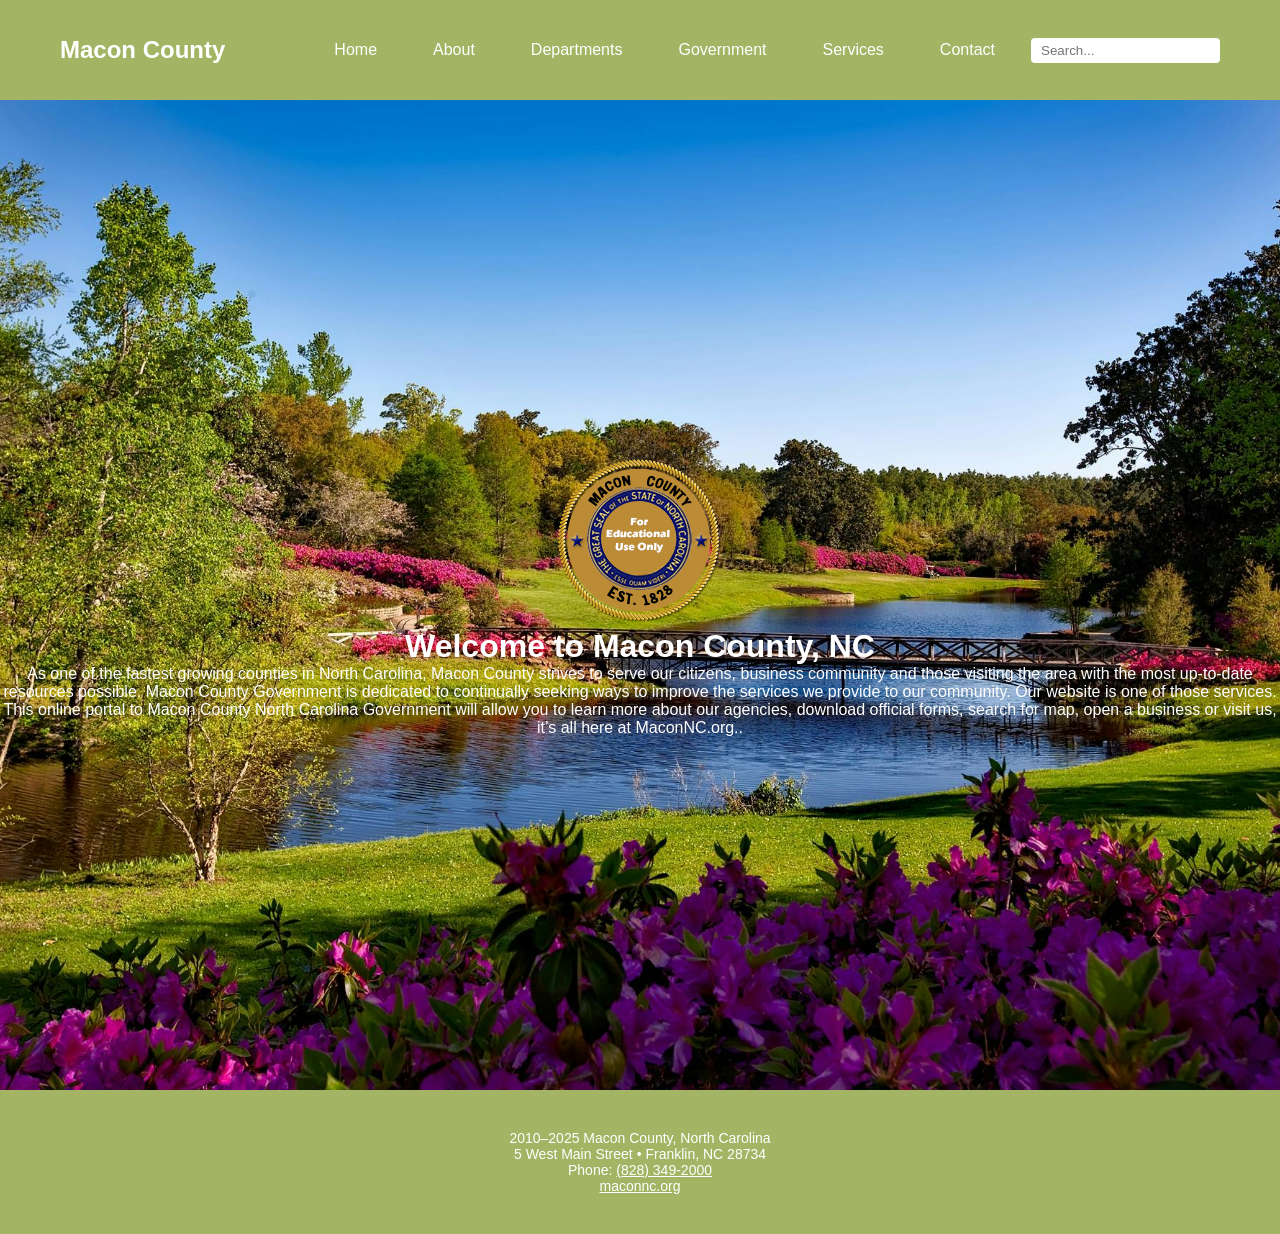
==== index.html @ cabb6dfd "Initial commit" ====
<!DOCTYPE html>
<html lang="en">
<head>
  <meta charset="UTF-8" />
  <meta name="viewport" content="width=device-width, initial-scale=1.0"/>
  <title>Macon County, NC</title>
  <link rel="stylesheet" href="styles.css">
</head>
<body>

  <header class="navigation">
    <nav class="nav-container">
      <div class="logo">Macon County</div>
  
      <input type="checkbox" id="menu-toggle" class="menu-toggle">
      <label for="menu-toggle" class="menu-icon">&#9776;</label>
  
      <div class="nav-links">
        <a href="index.html">Home</a>
        <a href="About.html">About</a>
        <a href="departments.html">Departments</a>
        <a href="#">Government</a>
        <a href="Services.html">Services</a>
        <a href="contact.html">Contact</a>
        <input type="text" placeholder="Search...">
      </div>
    </nav>
  </header>
  
    <div class="intro">
        <img src="images/mock-macon-county-north-carolina.png" alt=" County Logo">
      <h1>Welcome to Macon County, NC</h1>
      <p>As one of the fastest growing counties in North Carolina, Macon County strives to serve our citizens, business community and those visiting the area with the most up-to-date resources possible.
        Macon County Government is dedicated to continually seeking ways to improve the services we provide to our community. Our website is one of those services.
        
        This online portal to Macon County North Carolina Government will allow you to learn more about our agencies, download official forms, search for map, open a business or visit us, it’s all here at MaconNC.org..</p>

      </div>
    </div>
  </section>
  <footer class="footer">
    <p> 2010–2025 Macon County, North Carolina</p>
    <p>5 West Main Street • Franklin, NC 28734</p>
    <p>Phone: <a href="tel:+18283492000">(828) 349-2000</a></p>
    <p><a href="https://www.maconnc.org">maconnc.org</a></p>
  </footer>
  
</body>
</html>
---- styles.css ----
* {
  box-sizing: border-box;
  margin: 0;
  padding: 0;
}

body, html {
  font-family: "Montserrat", sans-serif;
  height: 100%;
}



.intro {
  background-color: rgba(0, 0, 0, 0.6);
  height: 100%;
  display: flex;
  flex-direction: column;
  justify-content: center;
  align-items: center;
  text-align: center;
    background-image: url('images/pexels-pixabay-158063.jpg');
  background-size: cover;
  background-position: center;
  height: 110vh;
  color: white;
}
* {
  margin: 0;
  padding: 0;
  box-sizing: border-box;
}

body {
  font-family: 'Segoe UI', sans-serif;
}

.navigation {
  background-color: #A4B465;
  color: white;
}

.nav-container {
  max-width: 1200px;
  margin: 0 auto;
  padding: 15px 20px;
  display: flex;
  align-items: center;
  justify-content: space-between;
  flex-wrap: wrap;
  position: relative;
}

.logo {
  font-size: 1.5rem;
  font-weight: bold;
  color: white;
}

.nav-links {
  display: flex;
  align-items: center;
  gap: 1rem;
}

.nav-links a {
  color: white;
  text-decoration: none;
  font-weight: 500;
  padding: 6px 10px;
  border-radius: 4px;
}

.nav-links a:hover {
  background-color: rgba(255, 255, 255, 0.15);
}

.nav-links input {
  padding: 5px 10px;
  border-radius: 4px;
  border: none;
  outline: none;
}

/* Mobile menu toggle */
.menu-toggle {
  display: none;
}

.menu-icon {
  display: none;
  font-size: 1.8rem;
  color: white;
  cursor: pointer;
}

@media (max-width: 768px) {
  .menu-icon {
    display: block;
  }

  .nav-links {
    width: 100%;
    flex-direction: column;
    align-items: flex-start;
    display: none;
    margin-top: 10px;
  }

  .nav-links a,
  .nav-links input {
    width: 100%;
    padding: 10px 0;
  }

  .menu-toggle:checked ~ .nav-links {
    display: flex;
  }
}


.buttons {
  display: flex;
  flex-wrap: wrap;
  justify-content: center;
  gap: 15px;
}

.buttons a {
  background-color: #A4B465;
  color: #f4f6f8;
  padding: 12px 24px;
  border-radius: 0px;
  text-decoration: none;
  font-weight: bold;
}

.buttons a:hover {
  background-color: #A4B465;
}

@media (max-width: 768px) {
  .navgation h1 {
    font-size: 2.2rem;
  }

  .navgation p {
    font-size: 1rem;
  }

  .buttons {
    flex-direction: column;
    align-items: center;
  }

  nav {
    flex-direction: column;
    align-items: center;
  }

  nav a {
    margin: 10px 0;
  }

}
.container {
  max-width: 1100px;
  margin: 110px auto;
  padding: 0 20px;
}

.department-card {
  background-color: white;
  border-radius: 8px;
  margin-bottom: 20px;
  padding: 20px;
  box-shadow: 0 2px 6px rgba(0, 0, 0, 0.08);
  transition: box-shadow 0.3s ease;
}

.department-card:hover {
  box-shadow: 0 4px 12px rgba(0, 0, 0, 0.12);
}

.department-title {
  font-size: 1.3rem;
  color: black;
  margin-bottom: 10px;
}

.department-info p {
  margin: 5px 0;
  line-height: 1.6;
  color: black;
}

@media (max-width: 600px) {
  header h1 {
    font-size: 1.4rem;
  }

  .department-title {
    font-size: 1.1rem;
  }
}
label.logo {
  color: white;
  font-size: 25px;
  line-height: 80px;
  padding: 0 100px;
  font-weight: bold;
}
/* Base styles */
body {
  margin: 0;
  font-family: Arial, sans-serif;
  background-color: #f7f7f7;
  color: #333;
}

header {
  background-color: #A4B465;
  color: white;
  padding: 20px;
  text-align: center;
}

header nav a {
  color: white;
  margin: 0 10px;
  text-decoration: none;
}

header nav a.active {
  text-decoration: underline;
}

main {
  max-width: 800px;
  margin: 40px auto;
  background-color: white;
  padding: 20px;
  border-radius: 8px;
  box-shadow: 0 2px 5px rgba(0,0,0,0.1);
}



footer {
  background-color: #A4B465;
  color: white;
  text-align: center;
  padding: 15px;
  margin-top: 0px;
}

footer {
  background-color: #A4B465;
  padding: 40px;
  text-align: center;
  font-size: 14px;
 
}

footer a {
  color: white;
  text-decoration: underline;
}
.row-cols-lg-4 > * {
  flex: 0 0 auto;
  width: 25%;
}
.row-cols-lg-5 > * {
  flex: 0 0 auto;
  width: 20%;
}
.row-cols-lg-6 > * {
  flex: 0 0 auto;
  width: 16.6666666667%;
}
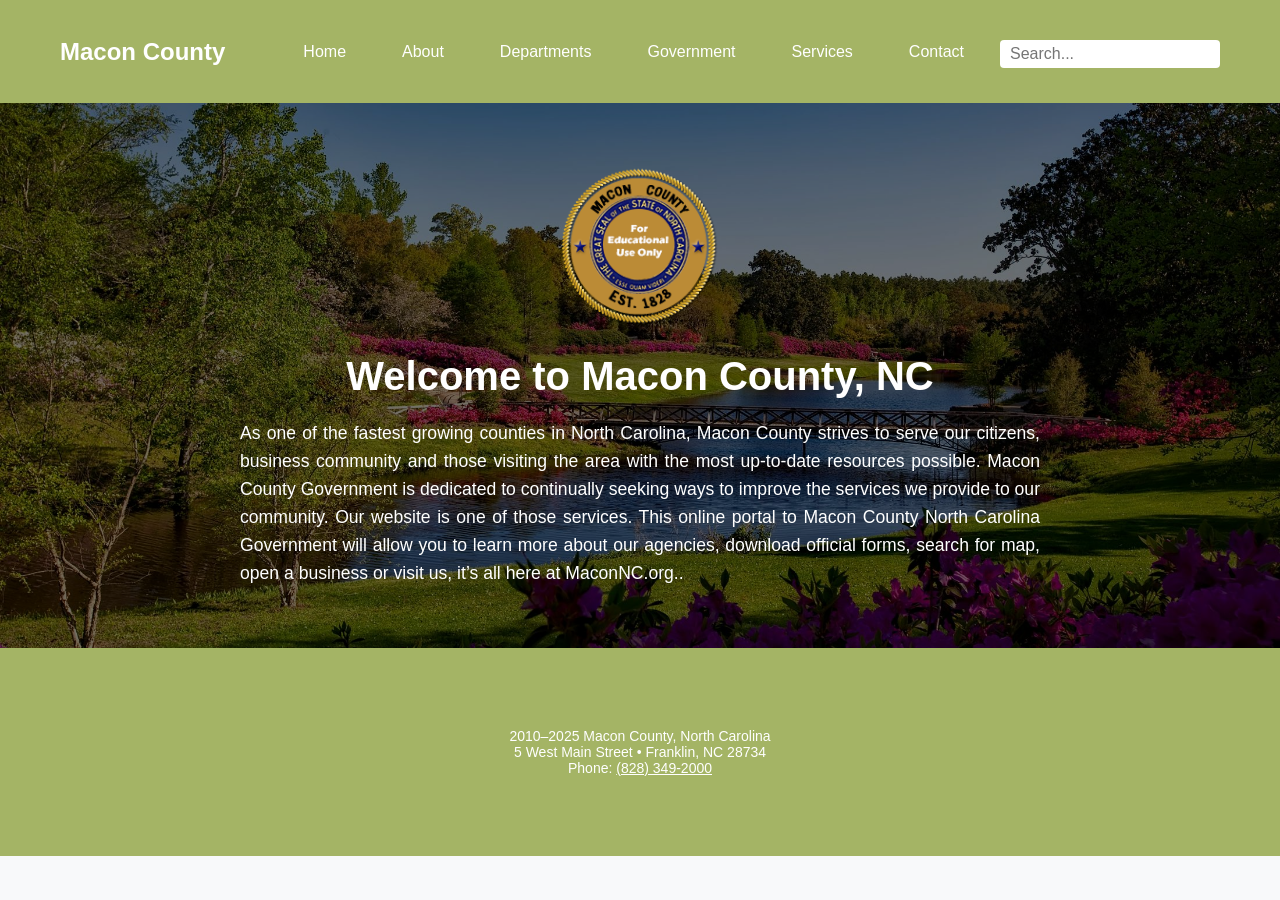
==== commit ee8fd93d: "Add files via upload" ====
--- a/index.html
+++ b/index.html
@@ -37,12 +37,11 @@
 
       </div>
     </div>
-  </section>
   <footer class="footer">
     <p> 2010–2025 Macon County, North Carolina</p>
     <p>5 West Main Street • Franklin, NC 28734</p>
     <p>Phone: <a href="tel:+18283492000">(828) 349-2000</a></p>
-    <p><a href="https://www.maconnc.org">maconnc.org</a></p>
+
   </footer>
   
 </body>
--- a/styles.css
+++ b/styles.css
@@ -9,22 +9,68 @@
   height: 100%;
 }
 
-
-
 .intro {
-  background-color: rgba(0, 0, 0, 0.6);
+  background: url('images/pexels-pixabay-158063.jpg') no-repeat center center;
+  background-size: cover;
+  padding: 60px 20px;
+  text-align: center;
+  color: white;
+  position: relative;
+  overflow: hidden;
+}
+
+.intro::before {
+  content: '';
+  position: absolute;
+  top: 0;
+  left: 0;
+  width: 100%;
   height: 100%;
-  display: flex;
-  flex-direction: column;
-  justify-content: center;
-  align-items: center;
-  text-align: center;
-    background-image: url('images/pexels-pixabay-158063.jpg');
-  background-size: cover;
-  background-position: center;
-  height: 110vh;
-  color: white;
-}
+  background: rgba(0, 0, 0, 0.55); /* adjust darkness */
+  z-index: 0;
+}
+
+.intro img {
+  max-width: 200px;
+  height: auto;
+  margin-bottom: 20px;
+  position: relative;
+  z-index: 1;
+}
+
+.intro h1,
+.intro p {
+  position: relative;
+  z-index: 1;
+}
+
+.intro h1 {
+  font-size: 2.5rem;
+  margin-bottom: 20px;
+}
+
+.intro p {
+  font-size: 1.1rem;
+  max-width: 800px;
+  margin: 0 auto;
+  line-height: 1.6;
+  text-align: justify;
+}
+@media (max-width: 768px) {
+  .intro h1 {
+    font-size: 1.7rem;
+  }
+
+  .intro p {
+    font-size: 1rem;
+    padding: 0 10px;
+  }
+
+  .intro img {
+    max-width: 150px;
+  }
+}
+
 * {
   margin: 0;
   padding: 0;
@@ -81,8 +127,6 @@
   border: none;
   outline: none;
 }
-
-/* Mobile menu toggle */
 .menu-toggle {
   display: none;
 }
@@ -119,25 +163,6 @@
 }
 
 
-.buttons {
-  display: flex;
-  flex-wrap: wrap;
-  justify-content: center;
-  gap: 15px;
-}
-
-.buttons a {
-  background-color: #A4B465;
-  color: #f4f6f8;
-  padding: 12px 24px;
-  border-radius: 0px;
-  text-decoration: none;
-  font-weight: bold;
-}
-
-.buttons a:hover {
-  background-color: #A4B465;
-}
 
 @media (max-width: 768px) {
   .navgation h1 {
@@ -163,10 +188,9 @@
   }
 
 }
-.container {
-  max-width: 1100px;
+.cards{
+  max-width: 2300px;
   margin: 110px auto;
-  padding: 0 20px;
 }
 
 .department-card {
@@ -175,11 +199,6 @@
   margin-bottom: 20px;
   padding: 20px;
   box-shadow: 0 2px 6px rgba(0, 0, 0, 0.08);
-  transition: box-shadow 0.3s ease;
-}
-
-.department-card:hover {
-  box-shadow: 0 4px 12px rgba(0, 0, 0, 0.12);
 }
 
 .department-title {
@@ -210,7 +229,6 @@
   padding: 0 100px;
   font-weight: bold;
 }
-/* Base styles */
 body {
   margin: 0;
   font-family: Arial, sans-serif;
@@ -256,7 +274,7 @@
 
 footer {
   background-color: #A4B465;
-  padding: 40px;
+  padding: 80px;
   text-align: center;
   font-size: 14px;
  
@@ -266,15 +284,114 @@
   color: white;
   text-decoration: underline;
 }
-.row-cols-lg-4 > * {
-  flex: 0 0 auto;
-  width: 25%;
-}
-.row-cols-lg-5 > * {
-  flex: 0 0 auto;
-  width: 20%;
-}
-.row-cols-lg-6 > * {
-  flex: 0 0 auto;
-  width: 16.6666666667%;
-}
+body {
+  font-family: Arial, sans-serif;
+  background-color: #f8f9fa;
+  margin: 0;
+  padding: 0;
+}
+
+.container {
+  max-width: 600px;
+  margin: 50px auto;
+  background: white;
+  padding: 30px;
+  box-shadow: 0 0 10px rgba(0,0,0,0.1);
+}
+
+h2 {
+  text-align: center;
+  color: #333;
+}
+
+form {
+  display: flex;
+  flex-direction: column;
+}
+
+label {
+  margin-top: 15px;
+  font-weight: bold;
+}
+
+input, textarea {
+  padding: 10px;
+  font-size: 16px;
+  border: 1px solid #ccc;
+  border-radius: 4px;
+  margin-top: 5px;
+}
+
+textarea {
+  resize: vertical;
+}
+
+button {
+  margin-top: 20px;
+  padding: 10px;
+  font-size: 16px;
+  background-color: #A4B465;
+  color: white;
+  border: none;
+  border-radius: 4px;
+}
+
+button:hover {
+  background-color: #A4B465;
+}
+
+.info {
+  margin-top: 30px;
+  font-size: 14px;
+  color: #666;
+  line-height: 1.6;
+}
+ 
+* {
+  margin: 0;
+  padding: 0;
+  box-sizing: border-box;
+  font-family: "DM Sans", sans-serif;
+}
+
+.about {
+  width: 100%;
+  padding: 100px 100px;
+  background-color: #f9f9f9;
+
+}
+
+.main {
+  display: flex;
+  flex-direction: row;
+  flex-wrap: wrap;
+  align-items: center;
+  justify-content: center;
+  gap: 40px;
+  max-width: 1200px;
+  margin: 0 auto;
+}
+
+.main img {
+  flex: 1 1 400px;
+  max-width: 500px;
+  width: 100%;
+  height: auto;
+  border-radius: 8px;
+}
+
+.text {
+  flex: 1 1 500px;
+}
+
+.text h1 {
+  font-size: 48px;
+  color: #222;
+  margin-bottom: 20px;
+}
+
+.text p {
+  font-size: 18px;
+  color: #444;
+  line-height: 1.6;
+}
